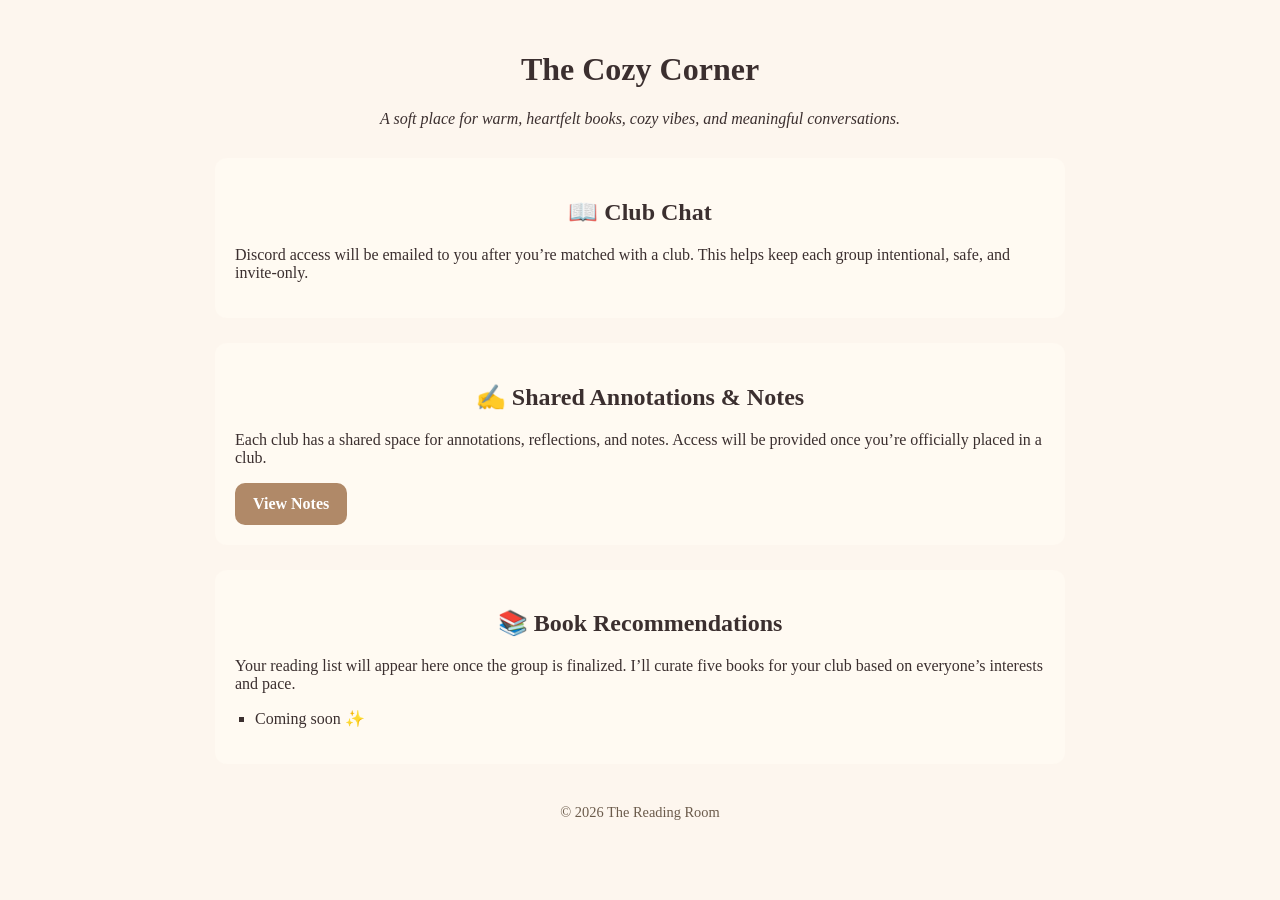
==== club.html @ 6809719e "Initial upload of website files Uploaded index.html, points.html, all images, CSS, and PDFs for the " ====
<!DOCTYPE html>
<html lang="en">
<head>
    <meta charset="UTF-8">
    <title>The Reading Room | Book Club</title>

    <style>
        body {
            font-family: "Georgia", serif;
            background-color: #fdf6ee;
            color: #3b2f2f;
            max-width: 850px;
            margin: auto;
            padding: 30px;
        }

        h1, h2 {
            text-align: center;
        }

        .description {
            font-style: italic;
            text-align: center;
            margin-bottom: 30px;
        }

        section {
            background: #fffaf2;
            padding: 20px;
            margin: 25px 0;
            border-radius: 12px;
        }

        .button {
            display: inline-block;
            padding: 12px 18px;
            background-color: #b08968;
            color: white;
            text-decoration: none;
            border-radius: 10px;
            font-weight: bold;
        }

        .button:hover {
            background-color: #8b6b4f;
        }

        ul {
            list-style-type: square;
            padding-left: 20px;
        }

        footer {
            text-align: center;
            margin-top: 40px;
            font-size: 0.9em;
            color: #6b5b4b;
        }
    </style>
</head>

<body>

    <h1 id="club-name">Book Club</h1>
    <p id="club-description" class="description"></p>

    <!-- CLUB CHAT SECTION -->
    <section>
        <h2>📖 Club Chat</h2>
        <p>
            Discord access will be emailed to you after you’re matched with a club.
            This helps keep each group intentional, safe, and invite-only.
        </p>
    </section>

    <!-- NOTES SECTION -->
    <section>
        <h2>✍️ Shared Annotations & Notes</h2>
        <p>
            Each club has a shared space for annotations, reflections, and notes.
            Access will be provided once you’re officially placed in a club.
        </p>
        <a id="notes-link" class="button" href="#" target="_blank">View Notes</a>
    </section>

    <!-- BOOKS SECTION -->
    <section>
        <h2>📚 Book Recommendations</h2>
        <p>
            Your reading list will appear here once the group is finalized.
            I’ll curate five books for your club based on everyone’s interests and pace.
        </p>
        <ul>
            <li>Coming soon ✨</li>
        </ul>
    </section>

    <footer>
        © 2026 The Reading Room
    </footer>

    <script>
        const clubs = [
            {
                name: "The Cozy Corner",
                description: "A soft place for warm, heartfelt books, cozy vibes, and meaningful conversations.",
                notesLink: "https://docs.google.com/document/d/1iUeQKFjKWcepeXsJABzTITbR89lye-e4VfUrUbuxPms/edit"
            },
            {
                name: "Leaf & Lore",
                description: "Where myth seekers come to discover folklore, lush worlds, and stories rich with deep themes.",
                notesLink: "https://docs.google.com/document/d/19TrWhydjvmPlLx5Kv7Wumams80CMa-U5qL1jW3K9Mn4/edit"
            },
            {
                name: "The Story Nook",
                description: "For readers who are here for the vibes, the drama, and messy plots you have to talk about.",
                notesLink: "https://docs.google.com/document/d/179N9TJoC8yWnzL553jFcF-V9oAileO8rfC2JLcr0UVM/edit"
            },
            {
                name: "The Page & Quill",
                description: "A space for readers who enjoy slowing down, reading closely, and unpacking every word.",
                notesLink: "https://docs.google.com/document/d/1KivzI2Ygvt8iJcgP3mhwSQZp1LpwtJV5AsRnWa6Oxfs/edit"
            },
            {
                name: "The Enchanted Parlor",
                description: "A whimsical club for enchantment, dreamy worlds, and imaginative minds.",
                notesLink: "https://docs.google.com/document/d/1ArqSny7MJqDw33bhStXrgWOVWXhAU715kBgm2I0xtwQ/edit"
            }
        ];

        const params = new URLSearchParams(window.location.search);
        const index = parseInt(params.get("club")) || 0;
        const club = clubs[index];

        document.getElementById("club-name").textContent = club.name;
        document.getElementById("club-description").textContent = club.description;
        document.getElementById("notes-link").href = club.notesLink;
    </script>

</body>
</html>
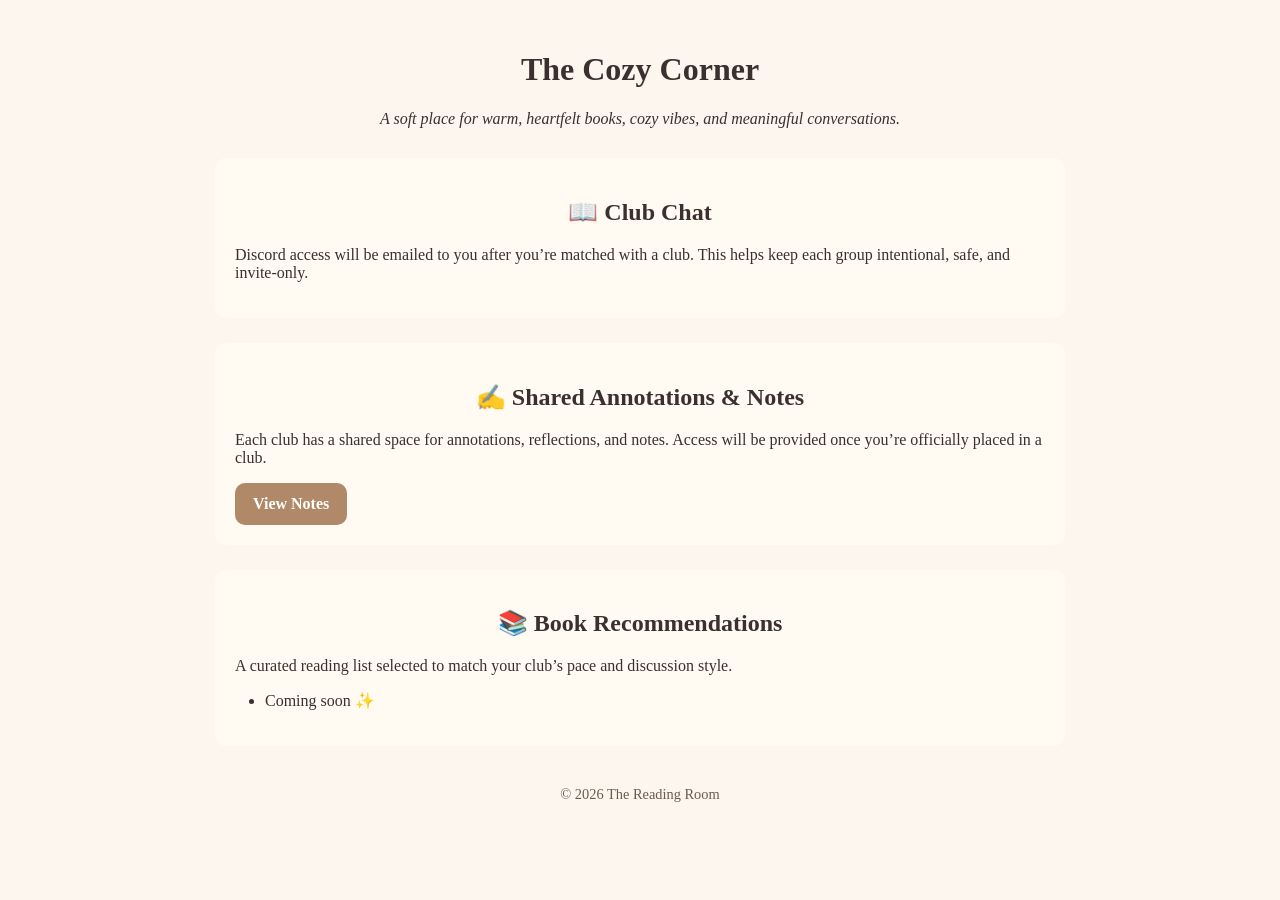
==== commit e4eb064f: "Update club.html" ====
--- a/club.html
+++ b/club.html
@@ -46,8 +46,8 @@
         }
 
         ul {
-            list-style-type: square;
-            padding-left: 20px;
+            list-style-type: disc;
+            padding-left: 30px;
         }
 
         footer {
@@ -87,12 +87,9 @@
     <section>
         <h2>📚 Book Recommendations</h2>
         <p>
-            Your reading list will appear here once the group is finalized.
-            I’ll curate five books for your club based on everyone’s interests and pace.
+            A curated reading list selected to match your club’s pace and discussion style.
         </p>
-        <ul>
-            <li>Coming soon ✨</li>
-        </ul>
+        <ul id="book-list"></ul>
     </section>
 
     <footer>
@@ -119,7 +116,14 @@
             {
                 name: "The Page & Quill",
                 description: "A space for readers who enjoy slowing down, reading closely, and unpacking every word.",
-                notesLink: "https://docs.google.com/document/d/1KivzI2Ygvt8iJcgP3mhwSQZp1LpwtJV5AsRnWa6Oxfs/edit"
+                notesLink: "https://docs.google.com/document/d/1KivzI2Ygvt8iJcgP3mhwSQZp1LpwtJV5AsRnWa6Oxfs/edit",
+                books: [
+                    "The Yellow Wallpaper — Charlotte Perkins Gilman",
+                    "The Metamorphosis — Franz Kafka",
+                    "The Importance of Being Earnest — Oscar Wilde",
+                    "The Tell-Tale Heart — Edgar Allan Poe",
+                    "The Landlady — Roald Dahl"
+                ]
             },
             {
                 name: "The Enchanted Parlor",
@@ -135,6 +139,18 @@
         document.getElementById("club-name").textContent = club.name;
         document.getElementById("club-description").textContent = club.description;
         document.getElementById("notes-link").href = club.notesLink;
+
+        const bookList = document.getElementById("book-list");
+
+        if (club.books) {
+            club.books.forEach(book => {
+                const li = document.createElement("li");
+                li.textContent = book;
+                bookList.appendChild(li);
+            });
+        } else {
+            bookList.innerHTML = "<li>Coming soon ✨</li>";
+        }
     </script>
 
 </body>
